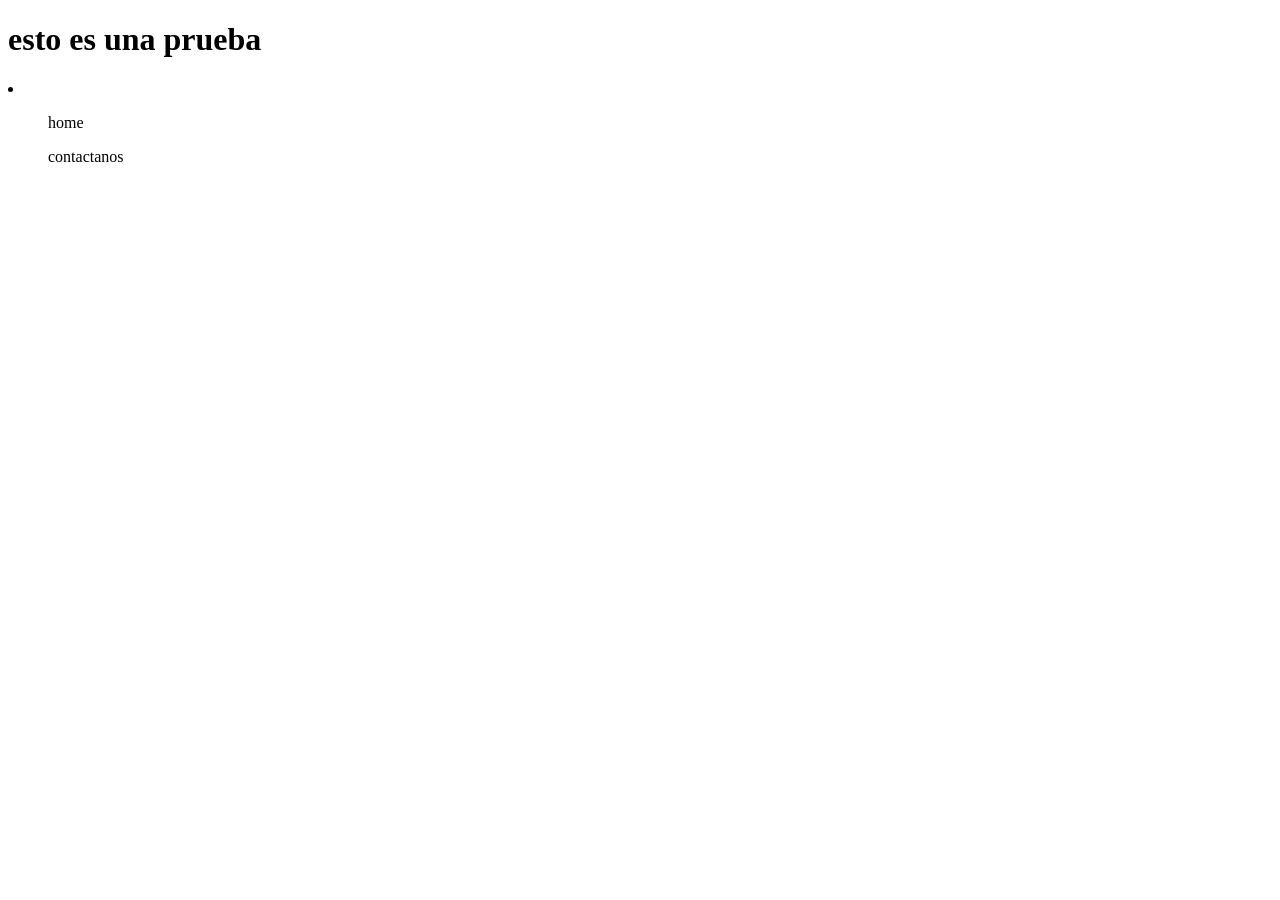
==== index.html @ 7bc0bcd5 "Prueba marcos" ====
<!DOCTYPE html>
<html lang="en">
<head>
    <meta charset="UTF-8">
    <meta name="viewport" content="width=device-width, initial-scale=1.0">
    <title>Document</title>
</head>
<body>
    <h1>
        esto es una prueba
    </h1>

    <div>
        <nav>
            <li>
                <ul>
                    home
                </ul>
                <ul>
                    contactanos
                </ul>
            </li>
        </nav>
    </div>


    
</body>
</html>
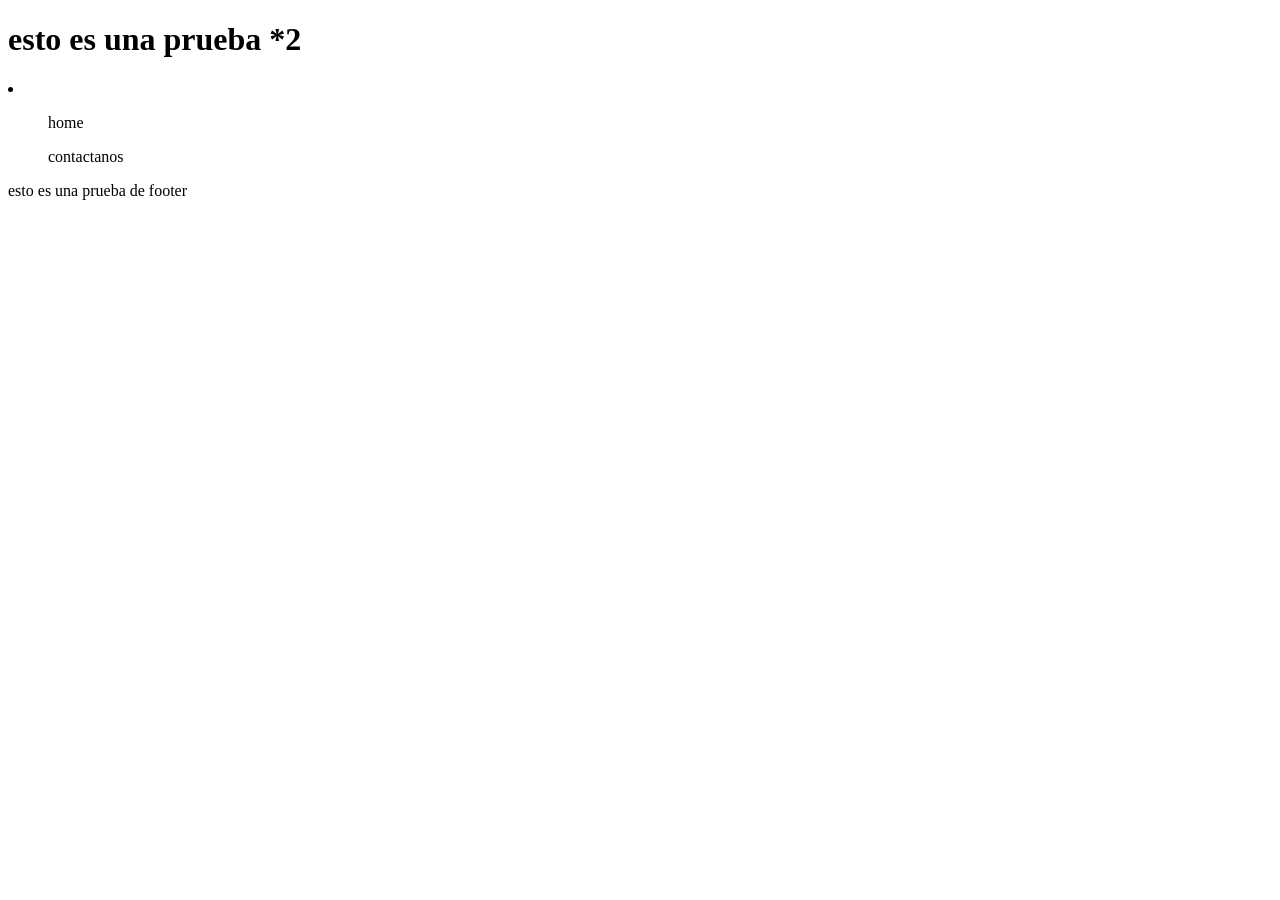
==== commit 9559c4ae: "prueba de yesica" ====
--- a/index.html
+++ b/index.html
@@ -7,7 +7,7 @@
 </head>
 <body>
     <h1>
-        esto es una prueba
+        esto es una prueba *2
     </h1>
 
     <div>
@@ -22,7 +22,7 @@
             </li>
         </nav>
     </div>
-
+<footer>esto es una prueba de footer</footer>
 
     
 </body>
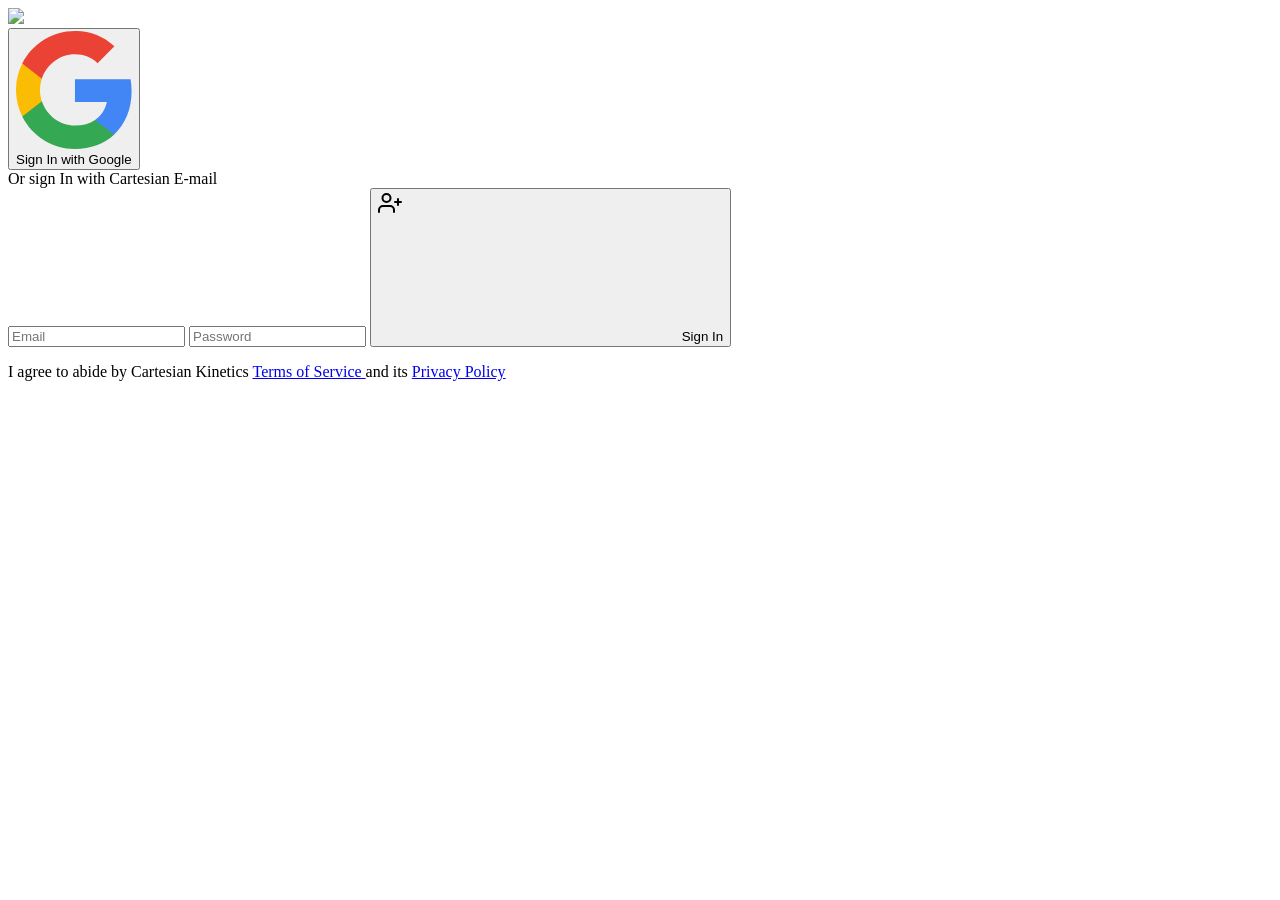
==== commit 57041d9a: "Hice el siderbar y el login" ====
--- a/index.html
+++ b/index.html
@@ -1,29 +1,96 @@
 <!DOCTYPE html>
 <html lang="en">
+
 <head>
     <meta charset="UTF-8">
     <meta name="viewport" content="width=device-width, initial-scale=1.0">
     <title>Document</title>
+    <script src="https://cdn.jsdelivr.net/npm/@tailwindcss/browser@4"></script>
 </head>
+
 <body>
-    <h1>
-        esto es una prueba *2
-    </h1>
+    <div class="min-h-screen bg-gray-100 text-gray-900 flex justify-center">
+        <div class="max-w-screen-xl m-0 sm:m-10 bg-white shadow sm:rounded-lg flex justify-center flex-1">
+            <div class="lg:w-1/2 xl:w-5/12 p-6 sm:p-12">
+                <div>
+                    <img src="https://drive.google.com/uc?export=view&id=1MFiKAExRFF0-2YNpAZzIu1Sh52J8r16v"
+                        class="w-mx-auto" />
+                </div>
+                <div class="mt-12 flex flex-col items-center">
+                    <div class="w-full flex-1 mt-8">
+                        <div class="flex flex-col items-center">
+                            <button
+                                class="w-full max-w-xs font-bold shadow-sm rounded-lg py-3 bg-green-100 text-gray-800 flex items-center justify-center transition-all duration-300 ease-in-out focus:outline-none hover:shadow focus:shadow-sm focus:shadow-outline">
+                                <div class="bg-white p-2 rounded-full">
+                                    <svg class="w-4" viewBox="0 0 533.5 544.3">
+                                        <path
+                                            d="M533.5 278.4c0-18.5-1.5-37.1-4.7-55.3H272.1v104.8h147c-6.1 33.8-25.7 63.7-54.4 82.7v68h87.7c51.5-47.4 81.1-117.4 81.1-200.2z"
+                                            fill="#4285f4" />
+                                        <path
+                                            d="M272.1 544.3c73.4 0 135.3-24.1 180.4-65.7l-87.7-68c-24.4 16.6-55.9 26-92.6 26-71 0-131.2-47.9-152.8-112.3H28.9v70.1c46.2 91.9 140.3 149.9 243.2 149.9z"
+                                            fill="#34a853" />
+                                        <path
+                                            d="M119.3 324.3c-11.4-33.8-11.4-70.4 0-104.2V150H28.9c-38.6 76.9-38.6 167.5 0 244.4l90.4-70.1z"
+                                            fill="#fbbc04" />
+                                        <path
+                                            d="M272.1 107.7c38.8-.6 76.3 14 104.4 40.8l77.7-77.7C405 24.6 339.7-.8 272.1 0 169.2 0 75.1 58 28.9 150l90.4 70.1c21.5-64.5 81.8-112.4 152.8-112.4z"
+                                            fill="#ea4335" />
+                                    </svg>
+                                </div>
+                                <span class="ml-4">
+                                    Sign In with Google
+                                </span>
+                            </button>
 
-    <div>
-        <nav>
-            <li>
-                <ul>
-                    home
-                </ul>
-                <ul>
-                    contactanos
-                </ul>
-            </li>
-        </nav>
+                        </div>
+
+                        <div class="my-12 border-b text-center">
+                            <div
+                                class="leading-none px-2 inline-block text-sm text-gray-600 tracking-wide font-medium bg-white transform translate-y-1/2">
+                                Or sign In with Cartesian E-mail
+                            </div>
+                        </div>
+
+                        <div class="mx-auto max-w-xs">
+                            <input
+                                class="w-full px-8 py-4 rounded-lg font-medium bg-gray-100 border border-gray-200 placeholder-gray-500 text-sm focus:outline-none focus:border-gray-400 focus:bg-white"
+                                type="email" placeholder="Email" />
+                            <input
+                                class="w-full px-8 py-4 rounded-lg font-medium bg-gray-100 border border-gray-200 placeholder-gray-500 text-sm focus:outline-none focus:border-gray-400 focus:bg-white mt-5"
+                                type="password" placeholder="Password" />
+                            <button
+                                class="mt-5 tracking-wide font-semibold bg-green-400 text-white-500 w-full py-4 rounded-lg hover:bg-green-700 transition-all duration-300 ease-in-out flex items-center justify-center focus:shadow-outline focus:outline-none">
+                                <svg class="w-6 h-6 -ml-2" fill="none" stroke="currentColor" stroke-width="2"
+                                    stroke-linecap="round" stroke-linejoin="round">
+                                    <path d="M16 21v-2a4 4 0 00-4-4H5a4 4 0 00-4 4v2" />
+                                    <circle cx="8.5" cy="7" r="4" />
+                                    <path d="M20 8v6M23 11h-6" />
+                                </svg>
+                                <span class="ml-">
+                                    Sign In
+                                </span>
+                            </button>
+                            <p class="mt-6 text-xs text-gray-600 text-center">
+                                I agree to abide by Cartesian Kinetics
+                                <a href="#" class="border-b border-gray-500 border-dotted">
+                                    Terms of Service
+                                </a>
+                                and its
+                                <a href="#" class="border-b border-gray-500 border-dotted">
+                                    Privacy Policy
+                                </a>
+                            </p>
+                        </div>
+                    </div>
+                </div>
+            </div>
+            <div class="flex-1 bg-green-100 text-center hidden lg:flex">
+                <div class="m-12 xl:m-16 w-full bg-contain bg-center bg-no-repeat"
+                    style="background-image: url('https://drive.google.com/uc?export=view&id=1KZ_Ub_2lZ0dHbKV0fAIhxVhiQA183RCz');">
+                </div>
+            </div>
+        </div>
     </div>
-<footer>esto es una prueba de footer</footer>
+</body>
 
-    
-</body>
 </html>
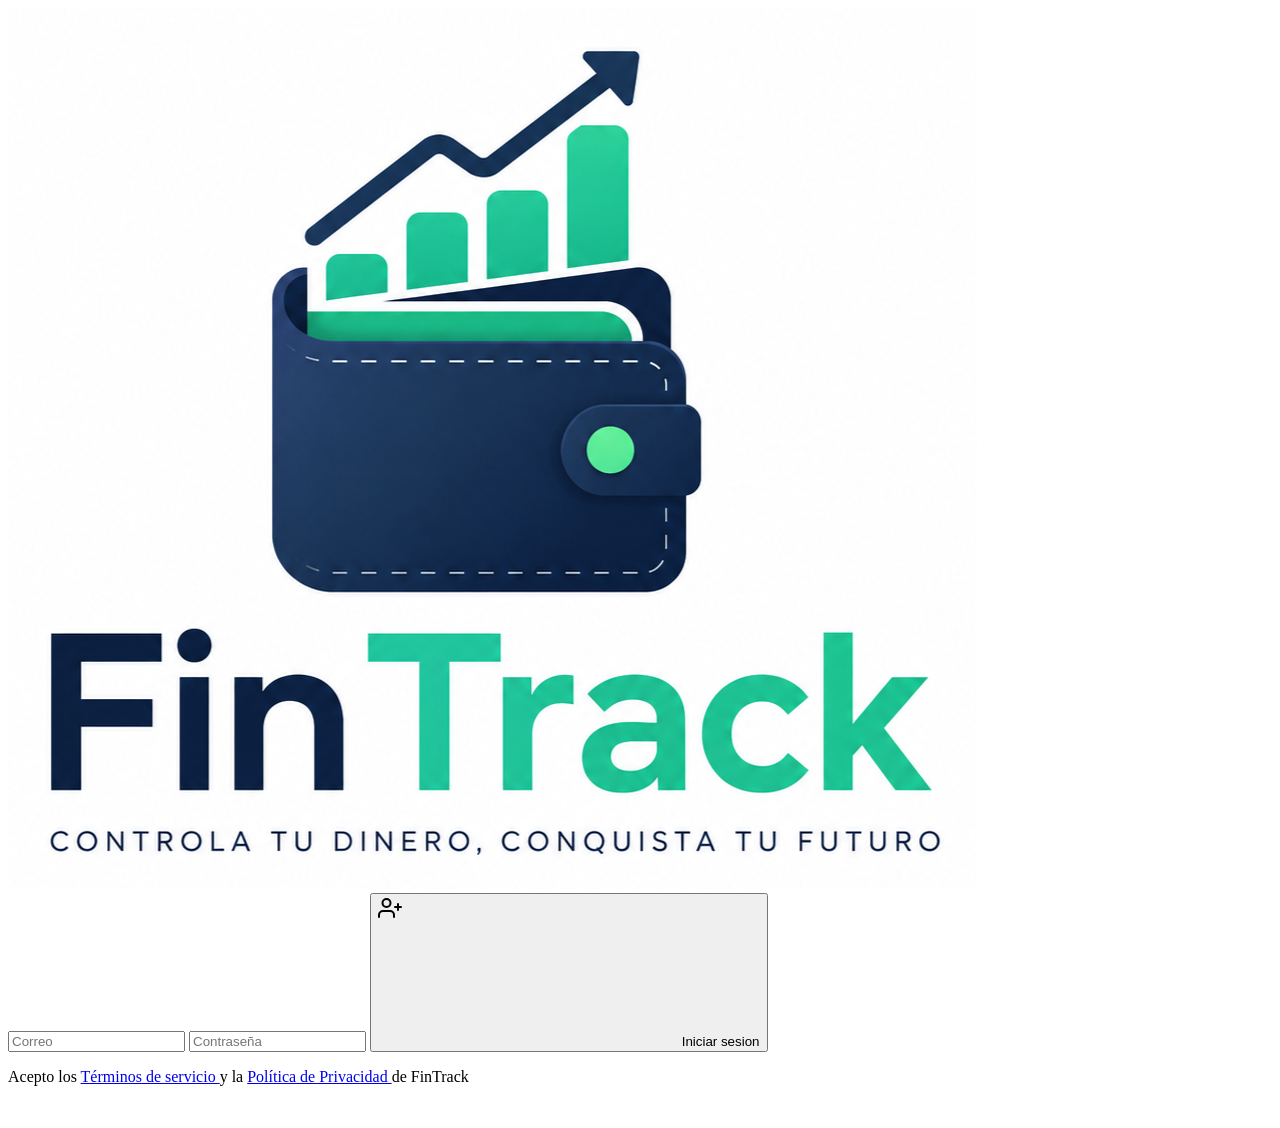
==== commit f4ef71a4: "Arreglando el inicio" ====
--- a/index.html
+++ b/index.html
@@ -11,53 +11,23 @@
 <body>
     <div class="min-h-screen bg-gray-100 text-gray-900 flex justify-center">
         <div class="max-w-screen-xl m-0 sm:m-10 bg-white shadow sm:rounded-lg flex justify-center flex-1">
-            <div class="lg:w-1/2 xl:w-5/12 p-6 sm:p-12">
-                <div>
-                    <img src="https://drive.google.com/uc?export=view&id=1MFiKAExRFF0-2YNpAZzIu1Sh52J8r16v"
-                        class="w-mx-auto" />
+            <div class="lg:w-1/2 xl:w-5/12 sm:p-12 md:p-2">
+                <div class="h-60 w-60 m-auto">
+                    <img src='images/logo.png' alt=''>
                 </div>
-                <div class="mt-12 flex flex-col items-center">
+
+                <div class="flex flex-col items-center">
                     <div class="w-full flex-1 mt-8">
                         <div class="flex flex-col items-center">
-                            <button
-                                class="w-full max-w-xs font-bold shadow-sm rounded-lg py-3 bg-green-100 text-gray-800 flex items-center justify-center transition-all duration-300 ease-in-out focus:outline-none hover:shadow focus:shadow-sm focus:shadow-outline">
-                                <div class="bg-white p-2 rounded-full">
-                                    <svg class="w-4" viewBox="0 0 533.5 544.3">
-                                        <path
-                                            d="M533.5 278.4c0-18.5-1.5-37.1-4.7-55.3H272.1v104.8h147c-6.1 33.8-25.7 63.7-54.4 82.7v68h87.7c51.5-47.4 81.1-117.4 81.1-200.2z"
-                                            fill="#4285f4" />
-                                        <path
-                                            d="M272.1 544.3c73.4 0 135.3-24.1 180.4-65.7l-87.7-68c-24.4 16.6-55.9 26-92.6 26-71 0-131.2-47.9-152.8-112.3H28.9v70.1c46.2 91.9 140.3 149.9 243.2 149.9z"
-                                            fill="#34a853" />
-                                        <path
-                                            d="M119.3 324.3c-11.4-33.8-11.4-70.4 0-104.2V150H28.9c-38.6 76.9-38.6 167.5 0 244.4l90.4-70.1z"
-                                            fill="#fbbc04" />
-                                        <path
-                                            d="M272.1 107.7c38.8-.6 76.3 14 104.4 40.8l77.7-77.7C405 24.6 339.7-.8 272.1 0 169.2 0 75.1 58 28.9 150l90.4 70.1c21.5-64.5 81.8-112.4 152.8-112.4z"
-                                            fill="#ea4335" />
-                                    </svg>
-                                </div>
-                                <span class="ml-4">
-                                    Sign In with Google
-                                </span>
-                            </button>
-
-                        </div>
-
-                        <div class="my-12 border-b text-center">
-                            <div
-                                class="leading-none px-2 inline-block text-sm text-gray-600 tracking-wide font-medium bg-white transform translate-y-1/2">
-                                Or sign In with Cartesian E-mail
-                            </div>
                         </div>
 
                         <div class="mx-auto max-w-xs">
                             <input
                                 class="w-full px-8 py-4 rounded-lg font-medium bg-gray-100 border border-gray-200 placeholder-gray-500 text-sm focus:outline-none focus:border-gray-400 focus:bg-white"
-                                type="email" placeholder="Email" />
+                                type="email" placeholder="Correo" />
                             <input
                                 class="w-full px-8 py-4 rounded-lg font-medium bg-gray-100 border border-gray-200 placeholder-gray-500 text-sm focus:outline-none focus:border-gray-400 focus:bg-white mt-5"
-                                type="password" placeholder="Password" />
+                                type="password" placeholder="Contraseña" />
                             <button
                                 class="mt-5 tracking-wide font-semibold bg-green-400 text-white-500 w-full py-4 rounded-lg hover:bg-green-700 transition-all duration-300 ease-in-out flex items-center justify-center focus:shadow-outline focus:outline-none">
                                 <svg class="w-6 h-6 -ml-2" fill="none" stroke="currentColor" stroke-width="2"
@@ -67,26 +37,28 @@
                                     <path d="M20 8v6M23 11h-6" />
                                 </svg>
                                 <span class="ml-">
-                                    Sign In
+                                    Iniciar sesion
                                 </span>
                             </button>
                             <p class="mt-6 text-xs text-gray-600 text-center">
-                                I agree to abide by Cartesian Kinetics
+                                Acepto los
                                 <a href="#" class="border-b border-gray-500 border-dotted">
-                                    Terms of Service
+                                    Términos de servicio
                                 </a>
-                                and its
+                                y la
                                 <a href="#" class="border-b border-gray-500 border-dotted">
-                                    Privacy Policy
+                                    Política de Privacidad
                                 </a>
+                                de FinTrack
                             </p>
                         </div>
                     </div>
                 </div>
             </div>
-            <div class="flex-1 bg-green-100 text-center hidden lg:flex">
-                <div class="m-12 xl:m-16 w-full bg-contain bg-center bg-no-repeat"
-                    style="background-image: url('https://drive.google.com/uc?export=view&id=1KZ_Ub_2lZ0dHbKV0fAIhxVhiQA183RCz');">
+            <div class="flex-1 bg-green-100 hidden lg:flex">
+                <div class="m-auto h-[450px]">
+                    <img src='images/—Pngtree—personal finance training courses with_20373748.png' alt=''
+                        class="w-full h-full">
                 </div>
             </div>
         </div>
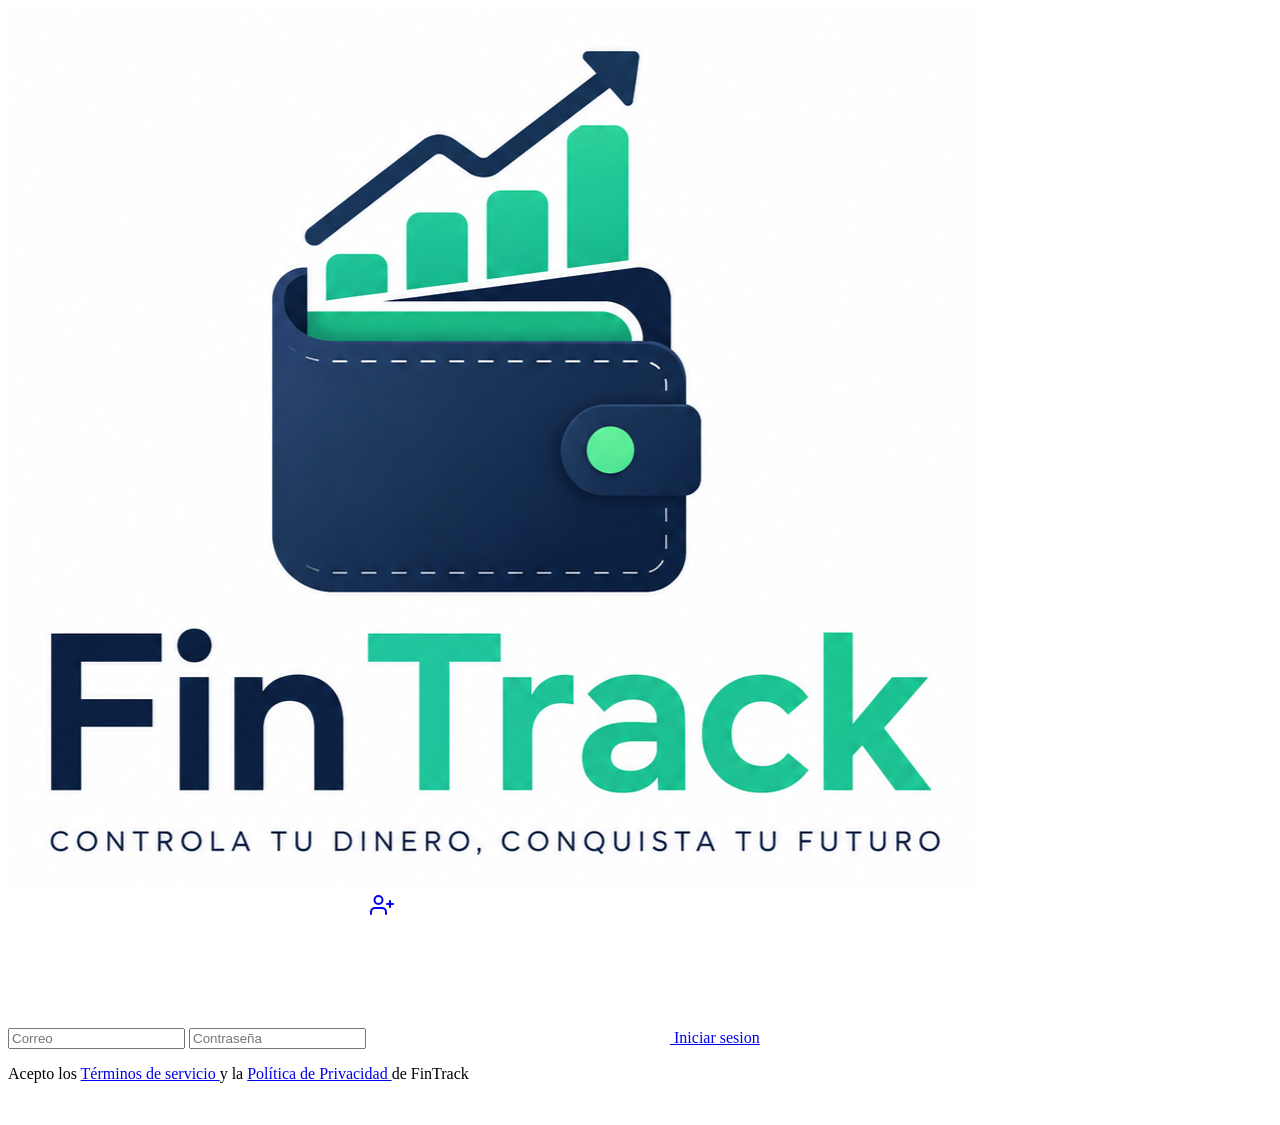
==== commit 51dc52b3: "Integra perfil, modo oscuro, navegacion y carrusel" ====
--- a/index.html
+++ b/index.html
@@ -28,18 +28,18 @@
                             <input
                                 class="w-full px-8 py-4 rounded-lg font-medium bg-gray-100 border border-gray-200 placeholder-gray-500 text-sm focus:outline-none focus:border-gray-400 focus:bg-white mt-5"
                                 type="password" placeholder="Contraseña" />
-                            <button
-                                class="mt-5 tracking-wide font-semibold bg-green-400 text-white-500 w-full py-4 rounded-lg hover:bg-green-700 transition-all duration-300 ease-in-out flex items-center justify-center focus:shadow-outline focus:outline-none">
+                            <a href="inicio.html"
+                                class="mt-5 tracking-wide font-semibold bg-green-400 text-white w-full py-4 rounded-lg hover:bg-green-700 transition-all duration-300 ease-in-out flex items-center justify-center focus:shadow-outline focus:outline-none">
                                 <svg class="w-6 h-6 -ml-2" fill="none" stroke="currentColor" stroke-width="2"
                                     stroke-linecap="round" stroke-linejoin="round">
                                     <path d="M16 21v-2a4 4 0 00-4-4H5a4 4 0 00-4 4v2" />
                                     <circle cx="8.5" cy="7" r="4" />
                                     <path d="M20 8v6M23 11h-6" />
                                 </svg>
-                                <span class="ml-">
+                                <span class="ml-3">
                                     Iniciar sesion
                                 </span>
-                            </button>
+                            </a>
                             <p class="mt-6 text-xs text-gray-600 text-center">
                                 Acepto los
                                 <a href="#" class="border-b border-gray-500 border-dotted">
@@ -57,7 +57,7 @@
             </div>
             <div class="flex-1 bg-green-100 hidden lg:flex">
                 <div class="m-auto h-[450px]">
-                    <img src='images/—Pngtree—personal finance training courses with_20373748.png' alt=''
+                    <img src='images/fintrack_finanzas.png' alt=''
                         class="w-full h-full">
                 </div>
             </div>
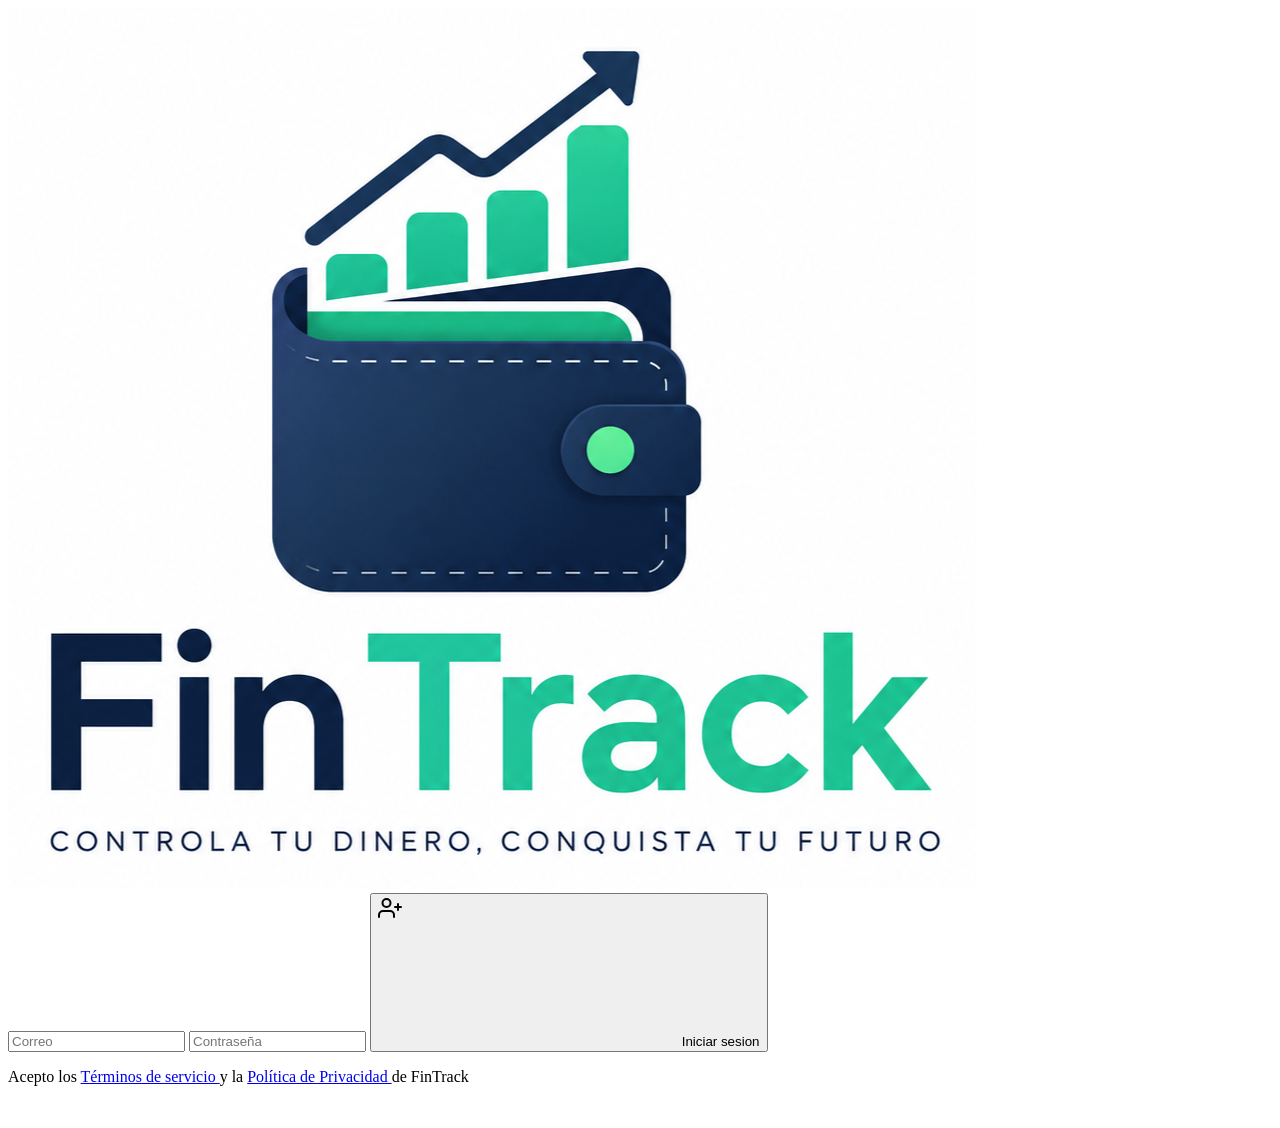
==== commit 7909d7c9: "inicio casi terminado" ====
--- a/index.html
+++ b/index.html
@@ -9,7 +9,7 @@
 </head>
 
 <body>
-    <div class="min-h-screen bg-gray-100 text-gray-900 flex justify-center">
+    <div class="min-h-screen bg-gray-100 text-gray-900 flex justify-center" id="inicio">
         <div class="max-w-screen-xl m-0 sm:m-10 bg-white shadow sm:rounded-lg flex justify-center flex-1">
             <div class="lg:w-1/2 xl:w-5/12 sm:p-12 md:p-2">
                 <div class="h-60 w-60 m-auto">
@@ -24,22 +24,22 @@
                         <div class="mx-auto max-w-xs">
                             <input
                                 class="w-full px-8 py-4 rounded-lg font-medium bg-gray-100 border border-gray-200 placeholder-gray-500 text-sm focus:outline-none focus:border-gray-400 focus:bg-white"
-                                type="email" placeholder="Correo" />
+                                type="email" placeholder="Correo" id="correo" required/>
                             <input
-                                class="w-full px-8 py-4 rounded-lg font-medium bg-gray-100 border border-gray-200 placeholder-gray-500 text-sm focus:outline-none focus:border-gray-400 focus:bg-white mt-5"
-                                type="password" placeholder="Contraseña" />
-                            <a href="inicio.html"
-                                class="mt-5 tracking-wide font-semibold bg-green-400 text-white w-full py-4 rounded-lg hover:bg-green-700 transition-all duration-300 ease-in-out flex items-center justify-center focus:shadow-outline focus:outline-none">
+                                class="w-full px-8 py-4 rounded-lg font-medium bg-gray-100 border border-gray-200 placeholder-gray-500 text-sm focus:outline-none focus:border-gray-400 focus:bg-white mt-5" id="contraseña"
+                                type="password" placeholder="Contraseña" required/>
+                            <button
+                                class="mt-5 tracking-wide font-semibold bg-green-400 text-white-500 w-full py-4 rounded-lg hover:bg-green-700 transition-all duration-300 ease-in-out flex items-center justify-center focus:shadow-outline focus:outline-none" id="button">
                                 <svg class="w-6 h-6 -ml-2" fill="none" stroke="currentColor" stroke-width="2"
                                     stroke-linecap="round" stroke-linejoin="round">
                                     <path d="M16 21v-2a4 4 0 00-4-4H5a4 4 0 00-4 4v2" />
                                     <circle cx="8.5" cy="7" r="4" />
                                     <path d="M20 8v6M23 11h-6" />
                                 </svg>
-                                <span class="ml-3">
+                                <span class="ml-">
                                     Iniciar sesion
                                 </span>
-                            </a>
+                            </button>
                             <p class="mt-6 text-xs text-gray-600 text-center">
                                 Acepto los
                                 <a href="#" class="border-b border-gray-500 border-dotted">
@@ -57,12 +57,14 @@
             </div>
             <div class="flex-1 bg-green-100 hidden lg:flex">
                 <div class="m-auto h-[450px]">
-                    <img src='images/fintrack_finanzas.png' alt=''
+                    <img src='images/—Pngtree—personal finance training courses with_20373748.png' alt=''
                         class="w-full h-full">
                 </div>
             </div>
         </div>
     </div>
+
+    <script src="js/index.js"></script>
 </body>
 
 </html>
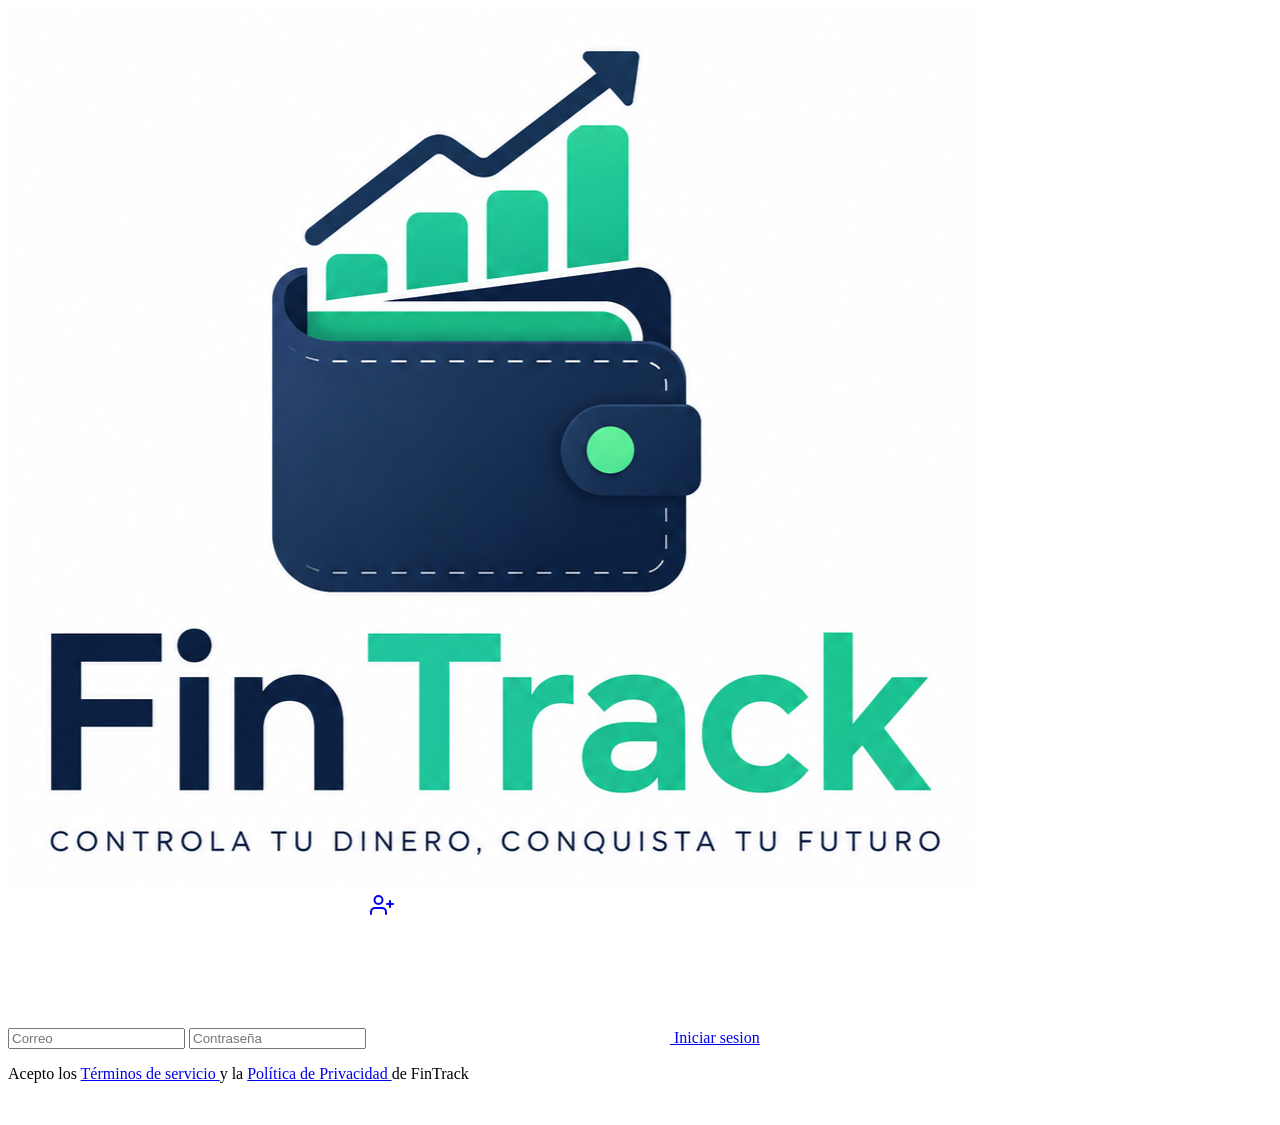
==== commit 58026570: "Merge pull request #6 from MarkArellano1997/main perfil" ====
--- a/index.html
+++ b/index.html
@@ -9,7 +9,7 @@
 </head>
 
 <body>
-    <div class="min-h-screen bg-gray-100 text-gray-900 flex justify-center" id="inicio">
+    <div class="min-h-screen bg-gray-100 text-gray-900 flex justify-center">
         <div class="max-w-screen-xl m-0 sm:m-10 bg-white shadow sm:rounded-lg flex justify-center flex-1">
             <div class="lg:w-1/2 xl:w-5/12 sm:p-12 md:p-2">
                 <div class="h-60 w-60 m-auto">
@@ -24,22 +24,22 @@
                         <div class="mx-auto max-w-xs">
                             <input
                                 class="w-full px-8 py-4 rounded-lg font-medium bg-gray-100 border border-gray-200 placeholder-gray-500 text-sm focus:outline-none focus:border-gray-400 focus:bg-white"
-                                type="email" placeholder="Correo" id="correo" required/>
+                                type="email" placeholder="Correo" />
                             <input
-                                class="w-full px-8 py-4 rounded-lg font-medium bg-gray-100 border border-gray-200 placeholder-gray-500 text-sm focus:outline-none focus:border-gray-400 focus:bg-white mt-5" id="contraseña"
-                                type="password" placeholder="Contraseña" required/>
-                            <button
-                                class="mt-5 tracking-wide font-semibold bg-green-400 text-white-500 w-full py-4 rounded-lg hover:bg-green-700 transition-all duration-300 ease-in-out flex items-center justify-center focus:shadow-outline focus:outline-none" id="button">
+                                class="w-full px-8 py-4 rounded-lg font-medium bg-gray-100 border border-gray-200 placeholder-gray-500 text-sm focus:outline-none focus:border-gray-400 focus:bg-white mt-5"
+                                type="password" placeholder="Contraseña" />
+                            <a href="inicio.html"
+                                class="mt-5 tracking-wide font-semibold bg-green-400 text-white w-full py-4 rounded-lg hover:bg-green-700 transition-all duration-300 ease-in-out flex items-center justify-center focus:shadow-outline focus:outline-none">
                                 <svg class="w-6 h-6 -ml-2" fill="none" stroke="currentColor" stroke-width="2"
                                     stroke-linecap="round" stroke-linejoin="round">
                                     <path d="M16 21v-2a4 4 0 00-4-4H5a4 4 0 00-4 4v2" />
                                     <circle cx="8.5" cy="7" r="4" />
                                     <path d="M20 8v6M23 11h-6" />
                                 </svg>
-                                <span class="ml-">
+                                <span class="ml-3">
                                     Iniciar sesion
                                 </span>
-                            </button>
+                            </a>
                             <p class="mt-6 text-xs text-gray-600 text-center">
                                 Acepto los
                                 <a href="#" class="border-b border-gray-500 border-dotted">
@@ -57,14 +57,12 @@
             </div>
             <div class="flex-1 bg-green-100 hidden lg:flex">
                 <div class="m-auto h-[450px]">
-                    <img src='images/—Pngtree—personal finance training courses with_20373748.png' alt=''
+                    <img src='images/fintrack_finanzas.png' alt=''
                         class="w-full h-full">
                 </div>
             </div>
         </div>
     </div>
-
-    <script src="js/index.js"></script>
 </body>
 
 </html>
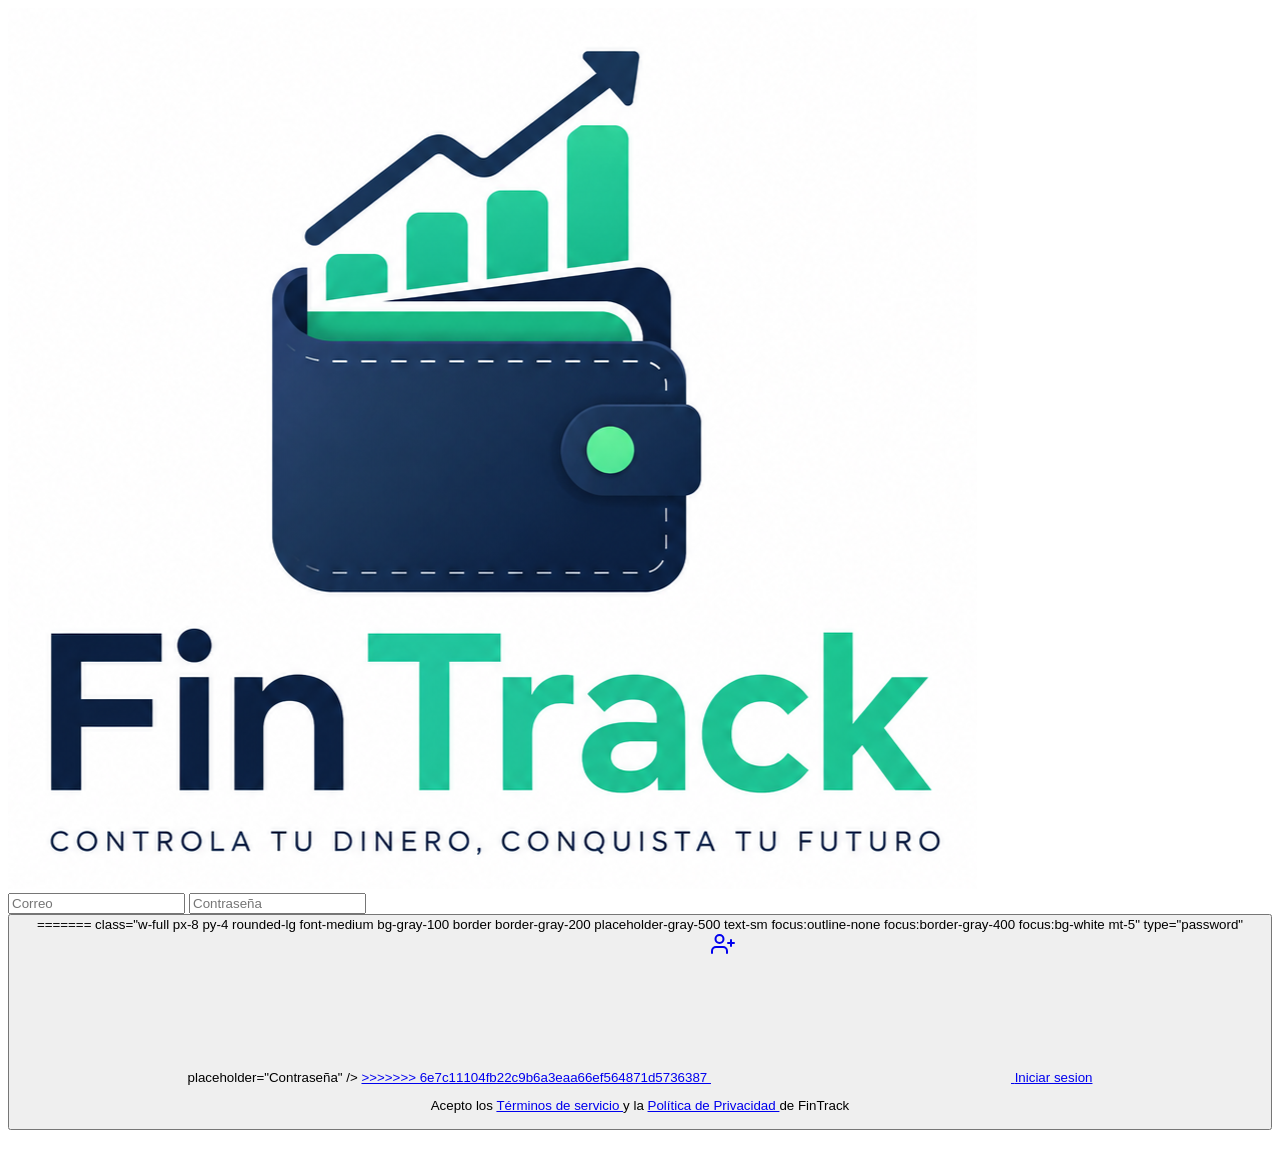
==== commit b951de97: "inicio casi terminado" ====
--- a/index.html
+++ b/index.html
@@ -9,7 +9,7 @@
 </head>
 
 <body>
-    <div class="min-h-screen bg-gray-100 text-gray-900 flex justify-center">
+    <div class="min-h-screen bg-gray-100 text-gray-900 flex justify-center" id="inicio">
         <div class="max-w-screen-xl m-0 sm:m-10 bg-white shadow sm:rounded-lg flex justify-center flex-1">
             <div class="lg:w-1/2 xl:w-5/12 sm:p-12 md:p-2">
                 <div class="h-60 w-60 m-auto">
@@ -24,12 +24,19 @@
                         <div class="mx-auto max-w-xs">
                             <input
                                 class="w-full px-8 py-4 rounded-lg font-medium bg-gray-100 border border-gray-200 placeholder-gray-500 text-sm focus:outline-none focus:border-gray-400 focus:bg-white"
-                                type="email" placeholder="Correo" />
+                                type="email" placeholder="Correo" id="correo" required/>
                             <input
+<<<<<<< HEAD
+                                class="w-full px-8 py-4 rounded-lg font-medium bg-gray-100 border border-gray-200 placeholder-gray-500 text-sm focus:outline-none focus:border-gray-400 focus:bg-white mt-5" id="contraseña"
+                                type="password" placeholder="Contraseña" required/>
+                            <button
+                                class="mt-5 tracking-wide font-semibold bg-green-400 text-white-500 w-full py-4 rounded-lg hover:bg-green-700 transition-all duration-300 ease-in-out flex items-center justify-center focus:shadow-outline focus:outline-none" id="button">
+=======
                                 class="w-full px-8 py-4 rounded-lg font-medium bg-gray-100 border border-gray-200 placeholder-gray-500 text-sm focus:outline-none focus:border-gray-400 focus:bg-white mt-5"
                                 type="password" placeholder="Contraseña" />
                             <a href="inicio.html"
                                 class="mt-5 tracking-wide font-semibold bg-green-400 text-white w-full py-4 rounded-lg hover:bg-green-700 transition-all duration-300 ease-in-out flex items-center justify-center focus:shadow-outline focus:outline-none">
+>>>>>>> 6e7c11104fb22c9b6a3eaa66ef564871d5736387
                                 <svg class="w-6 h-6 -ml-2" fill="none" stroke="currentColor" stroke-width="2"
                                     stroke-linecap="round" stroke-linejoin="round">
                                     <path d="M16 21v-2a4 4 0 00-4-4H5a4 4 0 00-4 4v2" />
@@ -63,6 +70,8 @@
             </div>
         </div>
     </div>
+
+    <script src="js/index.js"></script>
 </body>
 
 </html>
